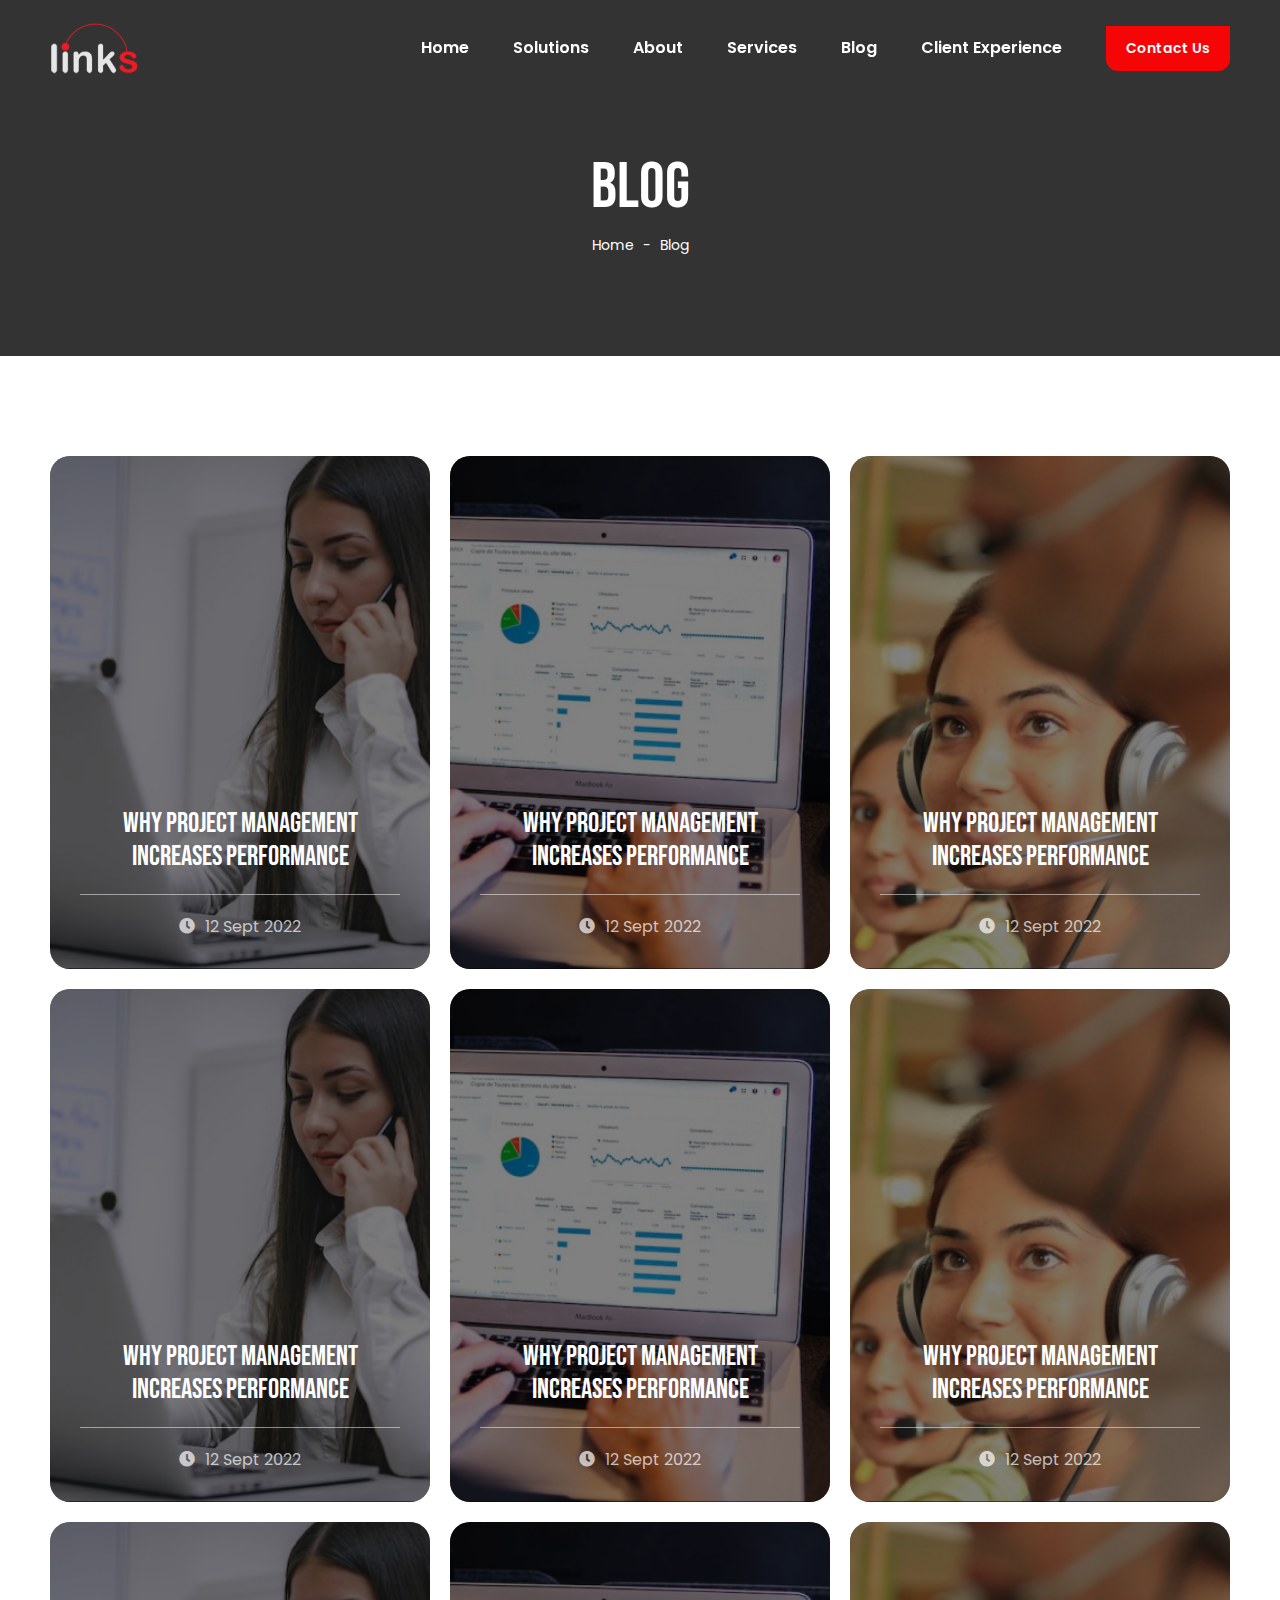
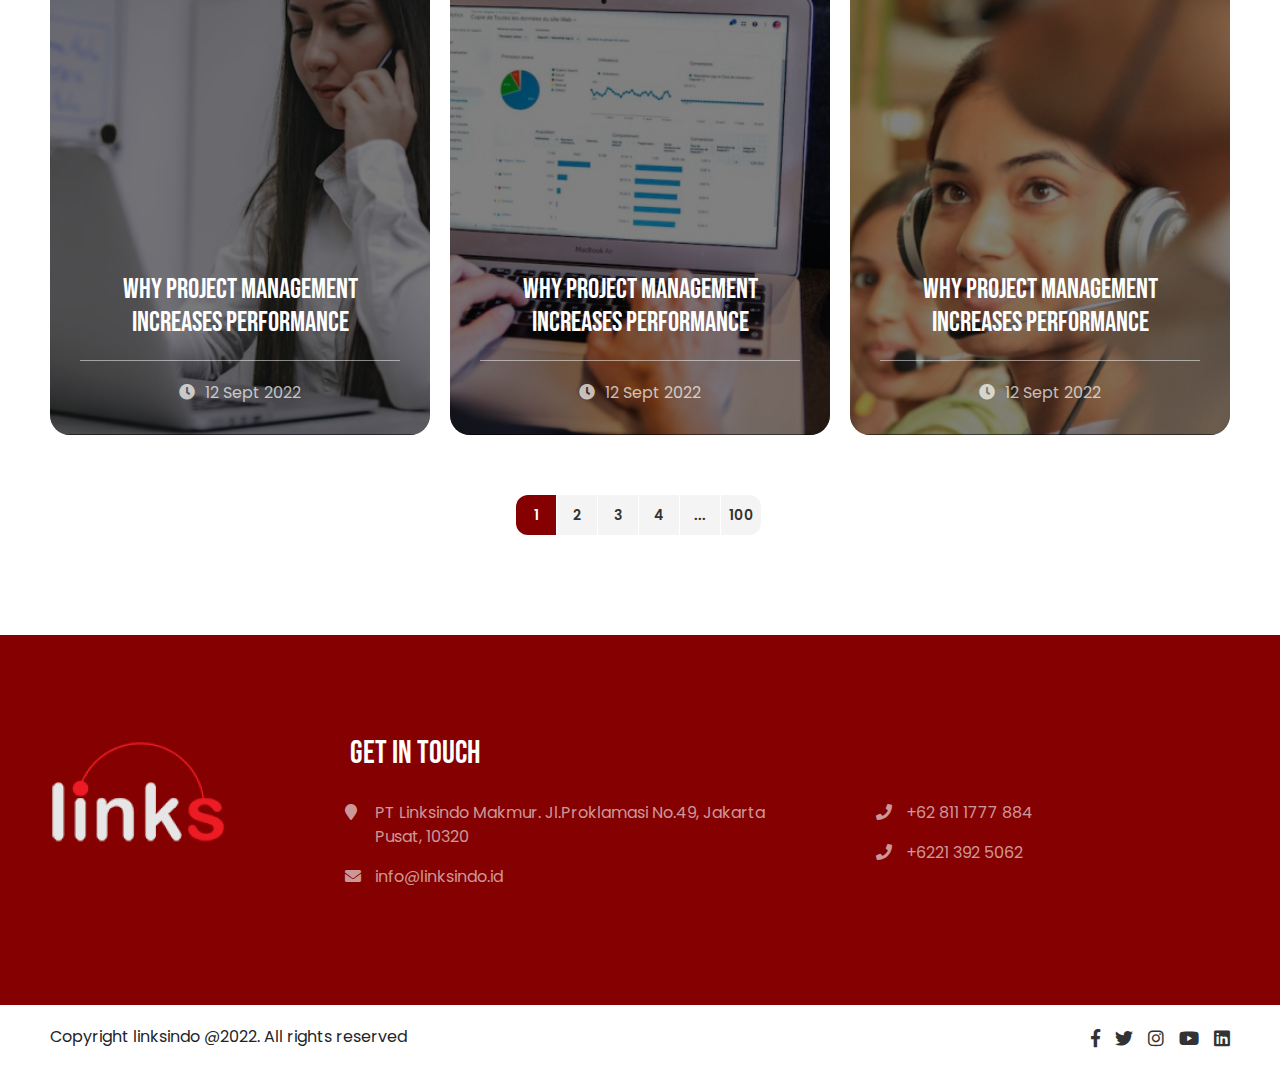
==== blog.html @ 30edac9c "updates" ====
<!DOCTYPE html>
<html lang="en">
<head>
    <meta charset="UTF-8">
    <meta http-equiv="X-UA-Compatible" content="IE=edge">
    <meta name="viewport" content="width=device-width, initial-scale=1.0">
    <title>Document</title>

    <link rel="stylesheet" href="asset/css/normalize.css">
    <link rel="stylesheet" href="asset/css/bootstrap.css">
    <link rel="preconnect" href="https://fonts.googleapis.com">
    <link rel="preconnect" href="https://fonts.gstatic.com" crossorigin>
    <link href="https://fonts.googleapis.com/css2?family=Bebas+Neue&family=Poppins:wght@400;600&display=swap" rel="stylesheet">
    <link rel="stylesheet" href="asset/css/fontawesome-all.css">
    <link rel="stylesheet" href="asset/css/owl.carousel.css">
    <link rel="stylesheet" href="asset/css/main.css">
    
</head>
<body>
    
    <div class="master">

        <header>
            <div class="container">
                <div class="row">
                    <div class="col-md-12">
                        <a href="#" class="logo">
                            <img src="asset/images/logo.png" alt="">
                        </a>
                        <div class="menu">
                            <a href="#home" class="menu-item">Home</a>
                            <a href="#solutions" class="menu-item">Solutions</a>
                            <a href="#about" class="menu-item">About</a>
                            <a href="#services" class="menu-item">Services</a>
                            <a href="#blog" class="menu-item">Blog</a>
                            <a href="#client" class="menu-item">Client Experience</a>
                            <a href="#contact" class="menu-item btn btn-primary">Contact Us</a>
                        </div>
                        <div class="burger for-mobile">
                            <i class="fa fa-bars"></i>
                        </div>
                    </div>
                </div>
            </div>
        </header>

        <section class="page-cover">
            <div class="container">
                <div class="row">
                    <div class="col-md-12">
                        <div class="text text-center">
                            <h2>BLOG</h2>
                            <div class="custom-breadcrumb">
                                <a href="#">Home</a>
                                -
                                <a href="#">Blog</a>
                            </div>
                        </div>
                    </div>
                </div>
            </div>
        </section>

        <section class="blogs">
            <div class="container">
                <div class="row">
                    <div class="col-md-4">
                        <div class="blog-card">
                            <figure class="ratio ratio-135">
                                <a href="#"><img src="asset/images/bank/pic-5.jpg" alt=""></a>
                            </figure>
                            <div class="text">
                                <h3><a href="#">Why project management increases performance</a></h3>
                                <div class="meta-info">
                                    <span><i class="fa fa-clock"></i>12 Sept 2022</span>
                                </div>
                            </div>
                        </div>
                    </div>
                    <div class="col-md-4">
                        <div class="blog-card">
                            <figure class="ratio ratio-135">
                                <a href="#"><img src="asset/images/bank/pic-6.jpg" alt=""></a>
                            </figure>
                            <div class="text">
                                <h3><a href="#">Why project management increases performance</a></h3>
                                <div class="meta-info">
                                    <span><i class="fa fa-clock"></i>12 Sept 2022</span>
                                </div>
                            </div>
                        </div>
                    </div>
                    <div class="col-md-4">
                        <div class="blog-card">
                            <figure class="ratio ratio-135">
                                <a href="#"><img src="asset/images/bank/pic-7.jpg" alt=""></a>
                            </figure>
                            <div class="text">
                                <h3><a href="#">Why project management increases performance</a></h3>
                                <div class="meta-info">
                                    <span><i class="fa fa-clock"></i>12 Sept 2022</span>
                                </div>
                            </div>
                        </div>
                    </div>
                    <div class="col-md-4">
                        <div class="blog-card">
                            <figure class="ratio ratio-135">
                                <a href="#"><img src="asset/images/bank/pic-5.jpg" alt=""></a>
                            </figure>
                            <div class="text">
                                <h3><a href="#">Why project management increases performance</a></h3>
                                <div class="meta-info">
                                    <span><i class="fa fa-clock"></i>12 Sept 2022</span>
                                </div>
                            </div>
                        </div>
                    </div>
                    <div class="col-md-4">
                        <div class="blog-card">
                            <figure class="ratio ratio-135">
                                <a href="#"><img src="asset/images/bank/pic-6.jpg" alt=""></a>
                            </figure>
                            <div class="text">
                                <h3><a href="#">Why project management increases performance</a></h3>
                                <div class="meta-info">
                                    <span><i class="fa fa-clock"></i>12 Sept 2022</span>
                                </div>
                            </div>
                        </div>
                    </div>
                    <div class="col-md-4">
                        <div class="blog-card">
                            <figure class="ratio ratio-135">
                                <a href="#"><img src="asset/images/bank/pic-7.jpg" alt=""></a>
                            </figure>
                            <div class="text">
                                <h3><a href="#">Why project management increases performance</a></h3>
                                <div class="meta-info">
                                    <span><i class="fa fa-clock"></i>12 Sept 2022</span>
                                </div>
                            </div>
                        </div>
                    </div>
                    <div class="col-md-4">
                        <div class="blog-card">
                            <figure class="ratio ratio-135">
                                <a href="#"><img src="asset/images/bank/pic-5.jpg" alt=""></a>
                            </figure>
                            <div class="text">
                                <h3><a href="#">Why project management increases performance</a></h3>
                                <div class="meta-info">
                                    <span><i class="fa fa-clock"></i>12 Sept 2022</span>
                                </div>
                            </div>
                        </div>
                    </div>
                    <div class="col-md-4">
                        <div class="blog-card">
                            <figure class="ratio ratio-135">
                                <a href="#"><img src="asset/images/bank/pic-6.jpg" alt=""></a>
                            </figure>
                            <div class="text">
                                <h3><a href="#">Why project management increases performance</a></h3>
                                <div class="meta-info">
                                    <span><i class="fa fa-clock"></i>12 Sept 2022</span>
                                </div>
                            </div>
                        </div>
                    </div>
                    <div class="col-md-4">
                        <div class="blog-card">
                            <figure class="ratio ratio-135">
                                <a href="#"><img src="asset/images/bank/pic-7.jpg" alt=""></a>
                            </figure>
                            <div class="text">
                                <h3><a href="#">Why project management increases performance</a></h3>
                                <div class="meta-info">
                                    <span><i class="fa fa-clock"></i>12 Sept 2022</span>
                                </div>
                            </div>
                        </div>
                    </div>
                </div>
                <div class="row">
                    <div class="col-md-12 text-center">
                        <div class="custom-pagination">
                            <a href="#" class="active">1</a>
                            <a href="#">2</a>
                            <a href="#">3</a>
                            <a href="#">4</a>
                            <a href="#">...</a>
                            <a href="#">100</a>
                        </div>
                    </div>
                </div>
            </div>
        </section>

        <footer>
            <div class="container">
                <div class="row">
                    <div class="col-md-2">
                        <a href="" class="foot-logo"><img src="asset/images/logo.png" alt=""></a>
                    </div>
                    <div class="col-md-1">
                        <div class="spacer"></div>
                    </div>
                    <div class="col-md-9">
                        <div class="foot-title"><h4>GET IN TOUCH</h4></div>
                        <div class="row">
                            <div class="col-md-6">
                                <p class="info"><i class="fa fa-map-marker"></i> PT Linksindo Makmur. Jl.Proklamasi No.49, Jakarta Pusat, 10320</p>
                                <p class="info"><i class="fa fa-envelope"></i> info@linksindo.id</p>
                            </div>
                            <div class="col-md-1"><div class="spacer"></div></div>
                            <div class="col-md-5">
                                <p class="info"><i class="fa fa-phone"></i> +62 811 1777 884</p>
                                <p class="info"><i class="fa fa-phone"></i> +6221 392 5062</p>
                            </div>
                        </div>
                    </div>
                </div>
            </div>
        </footer>
        <section class="copy">
            <div class="container">
                <div class="row">
                    <div class="col-md-6">
                        <p>Copyright linksindo @2022. All rights reserved</p>
                    </div>
                    <div class="col-md-6">
                        <div class="social-media">
                            <a href="#"><i class="fab fa-facebook-f"></i></a>
                            <a href="#"><i class="fab fa-twitter"></i></a>
                            <a href="#"><i class="fab fa-instagram"></i></a>
                            <a href="#"><i class="fab fa-youtube"></i></a>
                            <a href="#"><i class="fab fa-linkedin"></i></a>
                        </div>
                    </div>
                </div>
            </div>
        </section>
    </div>

    <script src="asset/js/jquery-1.11.0.min.js"></script>
    <script src="asset/js/owl.carousel.min.js"></script>
    <script src="asset/js/main.js"></script>

    <script>
        $(document).ready(function(){
            $(".hero-slider").owlCarousel({
                singleItem: true,
                navigation: true,
                pagination: true
            });
        });
    </script>
</body>
</html>
---- asset/css/main.css ----
/*
font-family: 'Bebas Neue', cursive;
font-family: 'Poppins', sans-serif;
*/
html {
    scroll-behavior: smooth;
}
.master{
    overflow-x: hidden;
}
.master,
header,
section,
footer,
figure,
h1,h2,h3,h4,h5,h6{
    width: 100%;
    float: left;
    position: relative;
}

p{
    width: 100%;
    float: left;
    font-size: 16px;
}

*{
    font-family: 'Poppins', sans-serif;
}
h1,h2,h3,h4,h5,h6,
h1 a,h2 a,h3 a,h4 a,h5 a,h6 a{
    font-family: 'Bebas Neue', cursive;
}

a:hover{
    text-decoration: none;
}

section{
    padding: 100px 0;
}

figure{
    margin-bottom: 0;
}
figure img{
    width: 100%;
}
.ratio{
    width: 100%;
    height: 0;
    position: relative;
}
.ratio-16{
    padding-top: 56.25%;
}
.ratio-1{
    padding-top: 100%;
}
.ratio-75{
    padding-top: 75%;
}
.ratio-135{
    padding-top: 135%;
}
.ratio img,
.ratio iframe{
    position: absolute;
    top: 0;
    left: 0;
    width: 100%;
    height: 100%;
    object-fit: cover;
}

.section-title{
    width: 100%;
    float: left;
    margin-bottom: 30px;
    position: relative;
}
.section-title h3{
    font-size: 64px;
    color: #F50506;
    line-height: 100%;
}
.section-title p{
    color: rgba(0,0,0,0.6);
    margin-bottom: 0;
}
.section-title a{
    position: absolute;
    top: 10px;
    right: 0;
}

.btn{
    min-width: 120px;
    padding: 12px 30px;
    font-size: 14px;
    border-radius: 0 0 12px 12px;
    -moz-border-radius: 0 0 12px 12px;
    -webkit-border-radius: 0 0 12px 12px;
    border: none;
}
.btn-primary{
    background: #F50506;
    color: #fff;
}
.btn-primary:hover,
.btn-primary.active{
    background: #840001 !important;
    color: #fff;
}
.btn-secondary{
    background: #FFD7D7;
    color: #F50506;
}


.for-mobile{
    display: none;
}

header{
    position: fixed;
    top: 0;
    left: 0;
    z-index: 9;
    padding: 20px 0;
    transition: all ease-out 0.3s;
    -moz-transition: all ease-out 0.3s;
    -webkit-transition: all ease-out 0.3s;
}
header.scrolled{
    background: #2f2f2f;
    padding: 10px;
    border-bottom: 1px solid rgba(255,255,255,0.3);
}
header .logo{
    width: 88px;
    height: 60px;
    float: left;
}
header .logo img{
    width: 100%;
    height: 100%;
    object-fit: contain;
}
.menu{
    width: calc(100% - 88px);
    float: left;
    text-align: right;
    margin-top: 4px;
}
.menu .menu-item{
    display: inline-block;
    padding: 12px 20px;
    font-weight: 600;
    color: #fff;
    transition: all ease-out 0.3s;
    -moz-transition: all ease-out 0.3s;
    -webkit-transition: all ease-out 0.3s;
    position: relative;
}
.menu .menu-item:hover{
    color: #F50506;
}
.menu .menu-item.btn-primary{
    margin-left: 20px;
}
.menu .menu-item::before{
    content: "";
    width: 0;
    height: 3px;
    position: absolute;
    bottom: -17px;
    left: 50%;
    transform: translateX(-50%);
    -moz-transform: translateX(-50%);
    -webkit-transform: translateX(-50%);
    background: rgba(245,5,6,0);
    transition: all ease-out 0.3s;
    -moz-transition: all ease-out 0.3s;
    -webkit-transition: all ease-out 0.3s;
}
.menu .menu-item.active::before{
    background: rgba(245,5,6,1);
    width: calc(100% - 40px);
}

.hero{
    padding: 0;
}
.hero .item{
    background: #000;
    height: 688px;
    position: relative;
}
.hero .item figure{
    position: absolute;
    top: 0;
    left: 0;
}
.hero .item .container{
    height: 688px;
}
.hero .item img{
    opacity: 0.5;
    width: 100%;
    height: 100%;
    object-fit: cover;
}
.hero .post{
    margin-top: 200px;
}
.hero .post h2{
    font-size: 100px;
    color: #fff;
    line-height: 100%;
}
.hero .post p{
    color: #fff;
    margin-bottom: 30px;
}

#solutions .card-holder{
    width: 100%;
    height: 462px;
    position: relative;
}
#solutions .card{
    background: #f2f2f2;
    border-radius: 20px;
    -moz-border-radius: 20px;
    -webkit-border-radius: 20px;
    overflow: hidden;
    border: none;
    height: 100%;
    transition: all ease-out 0.3s;
    -moz-transition: all ease-out 0.3s;
    -webkit-transition: all ease-out 0.3s;
}
#solutions .card figure{
    transition: all ease-out 0.3s;
    -moz-transition: all ease-out 0.3s;
    -webkit-transition: all ease-out 0.3s;
}
#solutions .card .text{
    width: 100%;
    float: left;
    padding: 30px;
}
#solutions .card .text h3{
    font-size: 32px;
    margin-bottom: 15px;
}
#solutions .card .text h3 a{
    color: #333;
}
#solutions .card .text p{
    margin-bottom: 0;
    color: rgba(0,0,0,0.6);
    overflow: hidden;
    height: auto;
    max-height: 64px;
    line-height: 200%;
    transition: all ease-out 0.3s;
    -moz-transition: all ease-out 0.3s;
    -webkit-transition: all ease-out 0.3s;
}
#solutions::before{
    content: "";
    width: 100%;
    height: 385px;
    position: absolute;
    left: 0;
    bottom: 0;
    background: url(../images/bg-solutions.jpg) no-repeat center fixed;
    background-size: cover;
    z-index: -1;
}
#solutions .card:hover{
    padding-top: 40px;
    background: #fff;
    box-shadow: 0 8px 64px rgba(0,0,0,0.2);
    -moz-box-shadow: 0 8px 64px rgba(0,0,0,0.2);
    -webkit-box-shadow: 0 8px 64px rgba(0,0,0,0.2);
}
#solutions .card:hover .text p{
    max-height: 300px;
}
#solutions .card:hover figure.ratio{
    padding-top: 0;
    transform: translateY(50px);
    -moz-transform: translateY(50px);
    -webkit-transform: translateY(50px);
}

#about p{
    line-height: 200%;
}
#about .section-title{
    margin-bottom: 0;
}

#services{
    background: url(../images/bg-services.jpg) no-repeat center fixed;
    background-size: cover;
}
#services .card-holder{
    width: 100%;
    float: left;
    height: 320px;
    position: relative;
}
#services .card{
    padding: 30px;
    height: 320px;
    border-radius: 20px;
    -moz-border-radius: 20px;
    -webkit-border-radius: 20px;
    background: rgba(255,255,255,0.18);
    border-color: rgba(255,255,255,0.23);
    position: absolute;
    top: 50%;
    left: 0;
    transform: translateY(-50%);
    -moz-transform: translateY(-50%);
    -webkit-transform: translateY(-50%);
    transition: all ease-out 0.3s;
    -moz-transition: all ease-out 0.3s;
    -webkit-transition: all ease-out 0.3s;
}
#services .card .ico{
    margin-bottom: 30px;
    height: 80px;
    transition: all ease-out 0.3s;
    -moz-transition: all ease-out 0.3s;
    -webkit-transition: all ease-out 0.3s;
}
#services .card h4{
    font-size: 24px;
    color: #fff;
    margin-bottom: 20px;
}
#services .card p{
    color: rgba(255,255,255,0.6);
    font-size: 14px;
    overflow: hidden;
    max-height: 65px;
    margin-bottom: 0;
    transition: all ease-out 0.3s;
    -moz-transition: all ease-out 0.3s;
    -webkit-transition: all ease-out 0.3s;
}
#services .section-title{
    margin-bottom: 0;
}
#services .card:hover{
    height: 400px;
}
#services .card:hover .ico{
    height: 0;
    overflow: hidden;
    margin-bottom: 0;
}
#services .card:hover .text p{
    max-height: 250px;
    overflow-y: auto;
    text-align: left;
}

.blog-card{
    border-radius: 20px;
    -moz-border-radius: 20px;
    -webkit-border-radius: 20px;
    overflow: hidden;
    position: relative;
    background: #000;
}
.blog-card img{
    opacity: 50%;
    transition: all ease-out 0.3s;
    -moz-transition: all ease-out 0.3s;
    -webkit-transition: all ease-out 0.3s;
    top: 50%;
    left: 50%;
    transform: translate(-50%,-50%);
    -moz-transform: translate(-50%,-50%);
    -webkit-transform: translate(-50%,-50%);
}
.blog-card .text{
    position: absolute;
    left: 0;
    bottom: 0;
    padding: 30px;
    text-align: center;
}
.blog-card .text a{
    color: #fff;
}
.blog-card .text h3{
    padding-bottom: 20px;
    border-bottom: 1px solid rgba(255,255,255,0.5);
    margin-bottom: 20px;
}
.blog-card .text .meta-info span{
    color: rgba(255,255,255,0.7);
}
.blog-card .text .meta-info span i{
    margin-right: 10px;
}
.blog-card:hover img{
    width: 110%;
    height: 110%;
}

#client{
    background: #f4f4f4;
}

#wgroup .logo-group{
    width: 100%;
    float: left;
    text-align: right;
}
#wgroup .logo-group img{
    margin-left: 30px;
}

#contact{
    background: url(../images/bg-contact.jpg) no-repeat center fixed;
    background-size: cover;
    padding-bottom: 0;
}
#contact .section-title p{
    color: rgba(255,255,255,0.6);
}
form.contact{
    width: 100%;
    float: left;
}
form.contact .inp-group{
    width: 100%;
    float: left;
    margin-bottom: 20px;
}
form.contact .inp-group input,
form.contact .inp-group textarea{
    padding: 10px 20px;
    width: 100%;
    float: left;
    background: #2f2f2f;
    border: 1px solid rgba(255,255,255,0.3);
    border-radius: 0 0 10px 10px;
    -moz-border-radius: 0 0 10px 10px;
    -webkit-border-radius: 0 0 10px 10px;
    color: #fff;
}
form.contact .inp-group input{
    height: 52px;
}
form.contact .inp-group input:focus,
form.contact .inp-group textarea:focus{
    outline: none;
}

footer{
    padding: 100px 0;
    background: #840001;
}
.foot-title{
    width: 100%;
    float: left;
    margin-bottom: 20px;
}
.foot-title h4{
    font-size: 32px;
    color: #fff;
}
footer p.info{
    padding-left: 30px;
    position: relative;
    color: rgba(255,255,255,0.6);
}
footer p.info i{
    position: absolute;
    left: 0;
    top: 3px;
} 

section.copy{
    padding: 20px 0;
}
section.copy p{
    margin-bottom: 0;
}
.social-media{
    text-align: right;
    font-size: 18px;
}
.social-media a{
    margin-left: 10px;
    color: #333;
}
.social-media a:hover{
    color: #840001;
}

.hero-slider .owl-prev,
.hero-slider .owl-next{
    width: 40px;
    height: 40px;
    position: absolute;
    top: calc(50% - 20px);
    opacity: 0.5;
    text-indent: -200px;
    overflow: hidden;
}
.hero-slider .owl-prev:hover,
.hero-slider .owl-next:hover{
    opacity: 1;
}
.hero-slider .owl-prev{
    left: 20px;
    background: url(../images/left.png) no-repeat center;
}
.hero-slider .owl-next{
    right: 20px;
    background: url(../images/right.png) no-repeat center;
}

.burger{
    width: 40px;
    height: 40px;
    text-align: center;
    font-size: 24px;
    float: right;
    color: #fff;
    z-index: 8;
    margin-top: 13px;
    cursor: pointer;
}

/*BLOG*/
.page-cover{
    padding-top: 150px;
    background: #333;
}
.page-cover h2{
    color: #fff;
    font-size: 64px;
}
.page-cover .meta-info{
    font-size: 14px;
    color: #fff;
    margin-bottom: 20px;
}
.page-cover .meta-info i{
    margin-right: 5px;
    font-size: 12px;
    transform: translateY(-1px);
}
.custom-breadcrumb{
    width: 100%;
    float: left;
    font-size: 14px;
    color: #fff;
}
.custom-breadcrumb a{
    margin: 0 5px;
    color: #fff;
}

.blogs .blog-card{
    margin-bottom: 20px;
}
.custom-pagination{
    width: 100%;
    float: left;
    margin-top: 40px;
}
.custom-pagination a{
    display: inline-block;
    width: 40px;
    height: 40px;
    background: #f4f4f4;
    padding-top: 10px;
    text-align: center;
    color: #333;
    font-size: 14px;
    font-weight: 600;
    margin-left: -3px;
}
.custom-pagination a:first-child{
    border-radius: 12px 0 0 12px;
    -moz-border-radius: 12px 0 0 12px;
    -webkit-border-radius: 12px 0 0 12px;
}
.custom-pagination a:last-child{
    border-radius: 0 12px 12px 0;
    -moz-border-radius: 0 12px 12px 0;
    -webkit-border-radius: 0 12px 12px 0;
}
.custom-pagination a.active{
    color: #fff;
    background: #840001;
}

.article{
    width: 100%;
    float: left;
}
.article p,
.article li{
    font-size: 16px;
    line-height: 200%;
    color: #555;
}
.article h3{
    font-size: 32px;
    margin-bottom: 10px;
}
.article blockquote{
    width: 100%;
    float: left;
    padding: 30px;
    background: #f4f4f4;
    line-height: 200%;
    font-size: 18px;
    font-weight: 700;
    border-left: 5px solid #840001;
}
.article blockquote span{
    width: 100%;
    float: left;
    font-size: 14px;
    margin-top: 20px;
    position: relative;
    padding-top: 8px;
}
.article blockquote span::before{
    width: 30px;
    height: 3px;
    background: #840001;
    content: "";
    position: absolute;
    top: 0;
    left: 0;
}

.share-box{
    width: 100%;
    float: left;
    padding: 10px 20px;
    background: #f4f4f4;
}
.share-box h5{
    float: left;
    width: 30%;
    padding-top: 4px;
    margin-bottom: 0;
}
.share-box .socmed-group{
    float: right;
    width: 70%;
    text-align: right;
}
.share-box .socmed-group a{
    color: #333;
    font-size: 18px;
    width: 30px;
    text-align: center;
    display: inline-block;
    padding-top: 3px;
}
.bg-grey{
    background: #f4f4f4;
}

@media only screen and (max-width:1024px){
    .for-mobile{
        display: block;
    }
    .for-desktop{
        display: none;
    }

    .menu{
        position: fixed;
        top: 90px;
        right: -240px;
        z-index: 5;
        background: #001C4E;
        width: 240px;
        height: calc(100vh - 90px);
        transition: all ease-out 0.3s;
        -moz-transition: all ease-out 0.3s;
        -webkit-transition: all ease-out 0.3s;
        padding-top: 30px;
        padding-bottom: 30px;
        overflow-y: auto;
    }
    .menu.show{
        right: 0;
    }
    header.scrolled .menu{
        top: 70px;
        height: calc(100vh - 70px);
    }
    .menu .menu-item{
        width: 100%;
        color: #fff;
        float: left;
        margin-bottom: 10px;
    }
    .menu .menu-item::before{
        bottom: -6px;
        transform: translateX(0);
        left: auto;
        right: 20px;
    }
    .menu .menu-item.active::before{
        width: 30px;
    }
    .menu .menu-item.btn-primary{
        margin-left: 20px;
        width: calc(100% - 40px);
    }
    .menu .menu-item.btn-primary::before{
        display: none;
    }

    .hero .item,
    .hero .item .container,
    .hero .item figure{
        height: 500px;
    }
    .hero .post h2{
        font-size: 52px;
    }
    .hero .item img{
        width: 100%;
        height: 100%;
        object-fit: cover;
    }

    section{
        padding: 60px 0;
    }
    p{
        font-size: 14px;
    }
    .section-title h3{
        font-size: 52px;
    }

    #solutions .card{
        margin-bottom: 15px;
    }

    #services .card{
        min-height: 0;
        margin-bottom: 15px;
    }
    #services .card .text p{
        margin-bottom: 0;
    }

    .blog-card{
        margin-bottom: 15px;
    }
    footer{
        padding: 60px 15px;
    }

}

@media only screen and (max-width:768px){
    .col-xs-6{
        width: 50%;
    }
    #wgroup .logo-group{
        margin-top: 30px;
    }
    #wgroup .logo-group img{
        width: 50%;
        height: 60px;
        object-fit: contain;
        margin: 10px 0;
        float: left;
    }
    .copy p{
        text-align: center;
    }
    .social-media{
        text-align: center;
        margin-top: 20px;
    }

    #services .card-holder{
        height: auto;
    }
    #services .card-holder .card{
        position: relative;
        top: auto;
        left: auto;
        transform: translateY(0);
        -moz-transform: translateY(0);
        -webkit-transform: translateY(0);
    }
    #services .card-holder .card:hover{
        height: auto;
    }
    #services .card-holder .card:hover p{
        max-height: none;
        overflow-y: visible;
    }
}
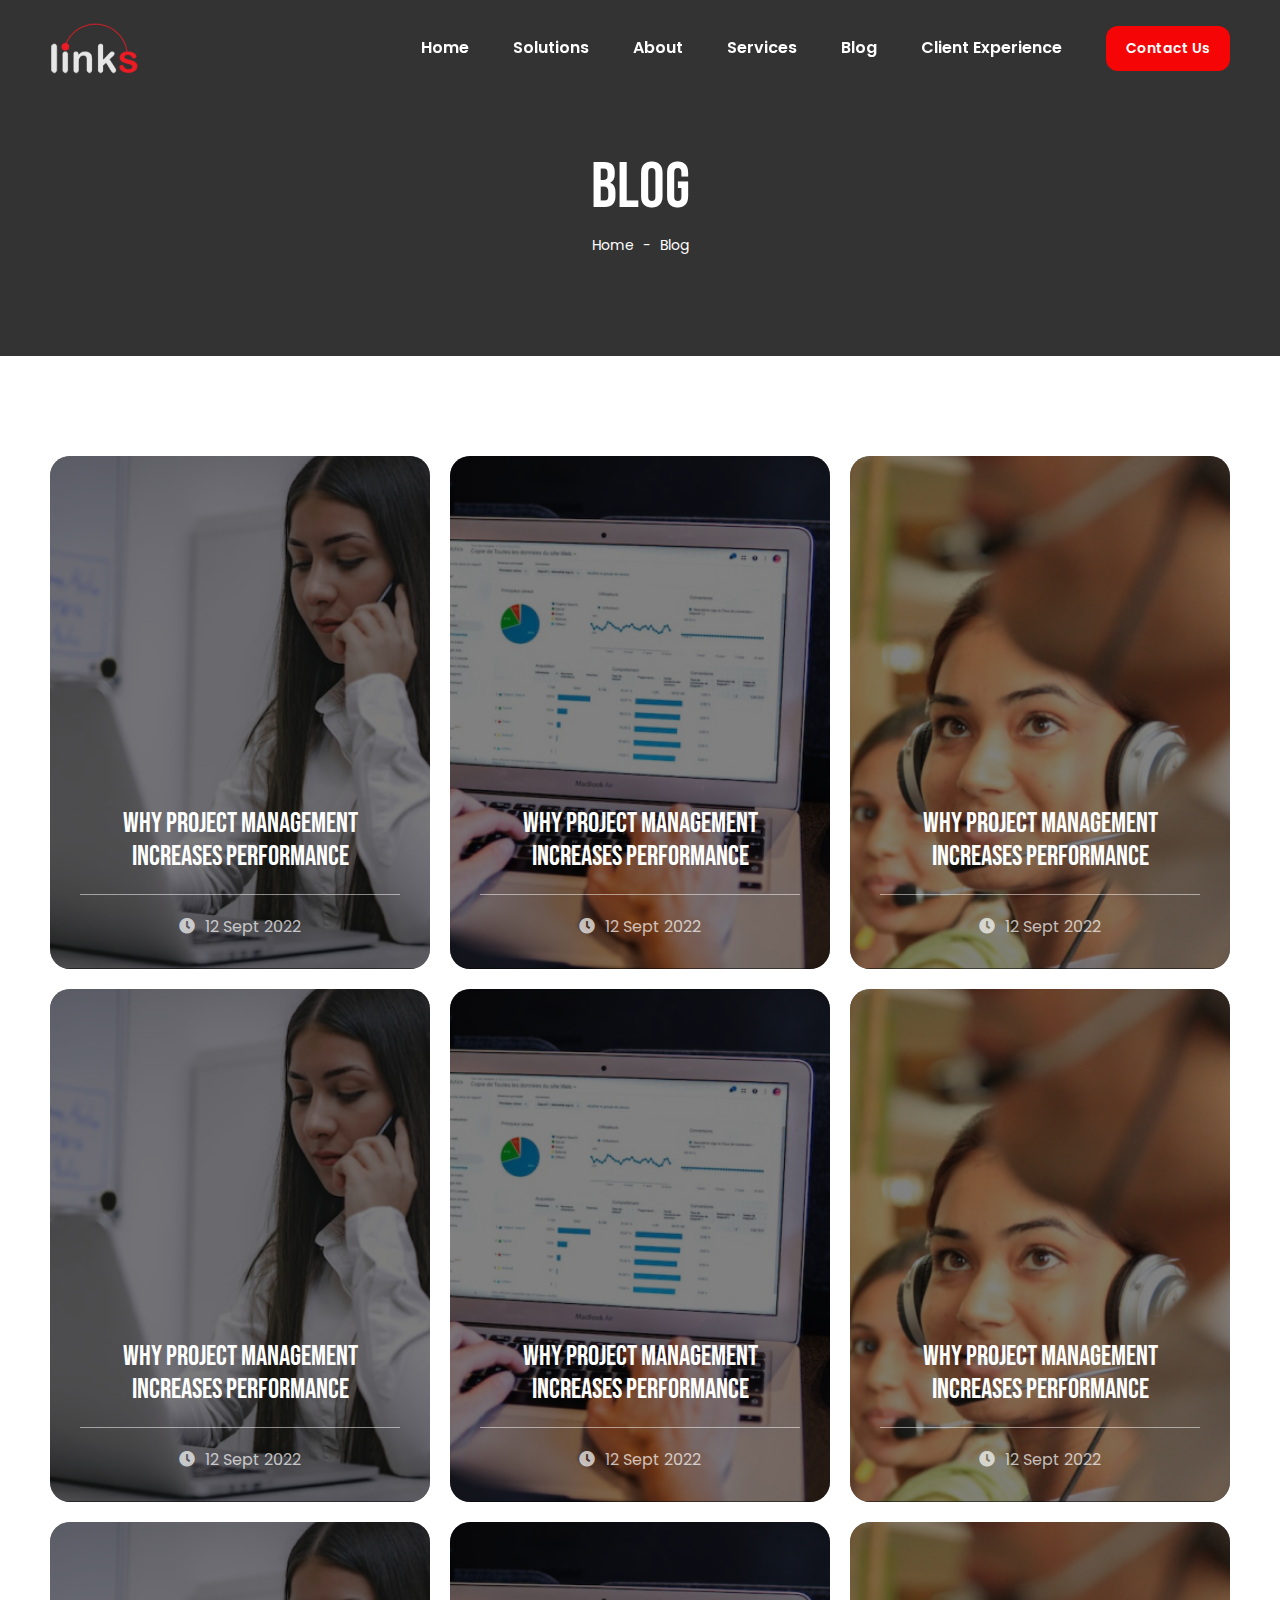
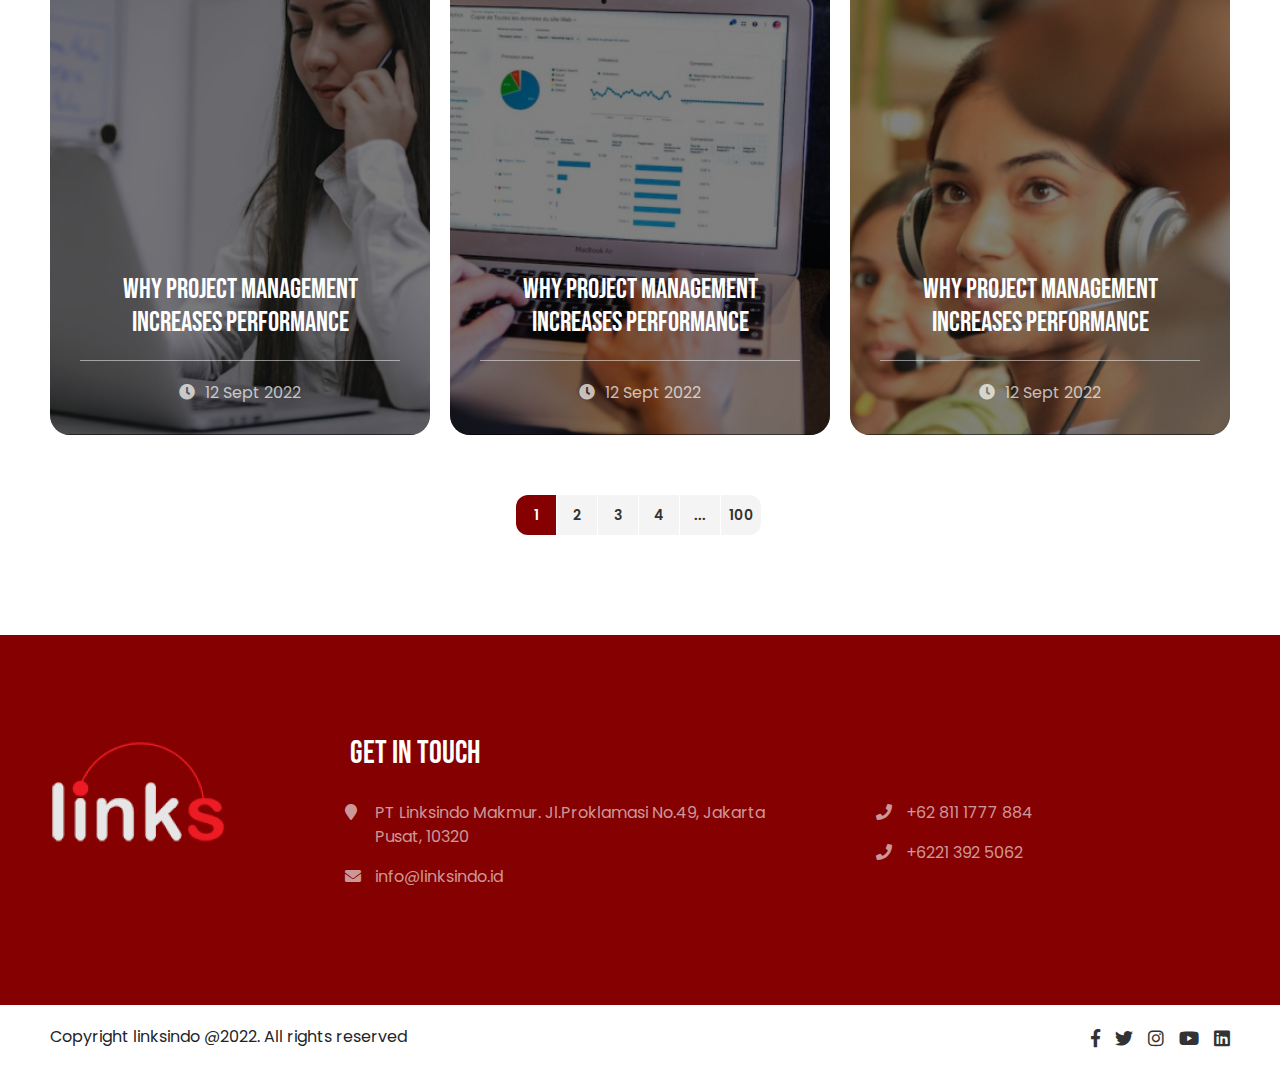
==== commit 0226b59b: "updates" ====
--- a/blog.html
+++ b/blog.html
@@ -24,7 +24,7 @@
             <div class="container">
                 <div class="row">
                     <div class="col-md-12">
-                        <a href="#" class="logo">
+                        <a href="index.html" class="logo">
                             <img src="asset/images/logo.png" alt="">
                         </a>
                         <div class="menu">
@@ -51,7 +51,7 @@
                         <div class="text text-center">
                             <h2>BLOG</h2>
                             <div class="custom-breadcrumb">
-                                <a href="#">Home</a>
+                                <a href="index.html">Home</a>
                                 -
                                 <a href="#">Blog</a>
                             </div>
@@ -67,114 +67,114 @@
                     <div class="col-md-4">
                         <div class="blog-card">
                             <figure class="ratio ratio-135">
-                                <a href="#"><img src="asset/images/bank/pic-5.jpg" alt=""></a>
-                            </figure>
-                            <div class="text">
-                                <h3><a href="#">Why project management increases performance</a></h3>
-                                <div class="meta-info">
-                                    <span><i class="fa fa-clock"></i>12 Sept 2022</span>
-                                </div>
-                            </div>
-                        </div>
-                    </div>
-                    <div class="col-md-4">
-                        <div class="blog-card">
-                            <figure class="ratio ratio-135">
-                                <a href="#"><img src="asset/images/bank/pic-6.jpg" alt=""></a>
-                            </figure>
-                            <div class="text">
-                                <h3><a href="#">Why project management increases performance</a></h3>
-                                <div class="meta-info">
-                                    <span><i class="fa fa-clock"></i>12 Sept 2022</span>
-                                </div>
-                            </div>
-                        </div>
-                    </div>
-                    <div class="col-md-4">
-                        <div class="blog-card">
-                            <figure class="ratio ratio-135">
-                                <a href="#"><img src="asset/images/bank/pic-7.jpg" alt=""></a>
-                            </figure>
-                            <div class="text">
-                                <h3><a href="#">Why project management increases performance</a></h3>
-                                <div class="meta-info">
-                                    <span><i class="fa fa-clock"></i>12 Sept 2022</span>
-                                </div>
-                            </div>
-                        </div>
-                    </div>
-                    <div class="col-md-4">
-                        <div class="blog-card">
-                            <figure class="ratio ratio-135">
-                                <a href="#"><img src="asset/images/bank/pic-5.jpg" alt=""></a>
-                            </figure>
-                            <div class="text">
-                                <h3><a href="#">Why project management increases performance</a></h3>
-                                <div class="meta-info">
-                                    <span><i class="fa fa-clock"></i>12 Sept 2022</span>
-                                </div>
-                            </div>
-                        </div>
-                    </div>
-                    <div class="col-md-4">
-                        <div class="blog-card">
-                            <figure class="ratio ratio-135">
-                                <a href="#"><img src="asset/images/bank/pic-6.jpg" alt=""></a>
-                            </figure>
-                            <div class="text">
-                                <h3><a href="#">Why project management increases performance</a></h3>
-                                <div class="meta-info">
-                                    <span><i class="fa fa-clock"></i>12 Sept 2022</span>
-                                </div>
-                            </div>
-                        </div>
-                    </div>
-                    <div class="col-md-4">
-                        <div class="blog-card">
-                            <figure class="ratio ratio-135">
-                                <a href="#"><img src="asset/images/bank/pic-7.jpg" alt=""></a>
-                            </figure>
-                            <div class="text">
-                                <h3><a href="#">Why project management increases performance</a></h3>
-                                <div class="meta-info">
-                                    <span><i class="fa fa-clock"></i>12 Sept 2022</span>
-                                </div>
-                            </div>
-                        </div>
-                    </div>
-                    <div class="col-md-4">
-                        <div class="blog-card">
-                            <figure class="ratio ratio-135">
-                                <a href="#"><img src="asset/images/bank/pic-5.jpg" alt=""></a>
-                            </figure>
-                            <div class="text">
-                                <h3><a href="#">Why project management increases performance</a></h3>
-                                <div class="meta-info">
-                                    <span><i class="fa fa-clock"></i>12 Sept 2022</span>
-                                </div>
-                            </div>
-                        </div>
-                    </div>
-                    <div class="col-md-4">
-                        <div class="blog-card">
-                            <figure class="ratio ratio-135">
-                                <a href="#"><img src="asset/images/bank/pic-6.jpg" alt=""></a>
-                            </figure>
-                            <div class="text">
-                                <h3><a href="#">Why project management increases performance</a></h3>
-                                <div class="meta-info">
-                                    <span><i class="fa fa-clock"></i>12 Sept 2022</span>
-                                </div>
-                            </div>
-                        </div>
-                    </div>
-                    <div class="col-md-4">
-                        <div class="blog-card">
-                            <figure class="ratio ratio-135">
-                                <a href="#"><img src="asset/images/bank/pic-7.jpg" alt=""></a>
-                            </figure>
-                            <div class="text">
-                                <h3><a href="#">Why project management increases performance</a></h3>
+                                <a href="detail.html"><img src="asset/images/bank/pic-5.jpg" alt=""></a>
+                            </figure>
+                            <div class="text">
+                                <h3><a href="detail.html">Why project management increases performance</a></h3>
+                                <div class="meta-info">
+                                    <span><i class="fa fa-clock"></i>12 Sept 2022</span>
+                                </div>
+                            </div>
+                        </div>
+                    </div>
+                    <div class="col-md-4">
+                        <div class="blog-card">
+                            <figure class="ratio ratio-135">
+                                <a href="detail.html"><img src="asset/images/bank/pic-6.jpg" alt=""></a>
+                            </figure>
+                            <div class="text">
+                                <h3><a href="detail.html">Why project management increases performance</a></h3>
+                                <div class="meta-info">
+                                    <span><i class="fa fa-clock"></i>12 Sept 2022</span>
+                                </div>
+                            </div>
+                        </div>
+                    </div>
+                    <div class="col-md-4">
+                        <div class="blog-card">
+                            <figure class="ratio ratio-135">
+                                <a href="detail.html"><img src="asset/images/bank/pic-7.jpg" alt=""></a>
+                            </figure>
+                            <div class="text">
+                                <h3><a href="detail.html">Why project management increases performance</a></h3>
+                                <div class="meta-info">
+                                    <span><i class="fa fa-clock"></i>12 Sept 2022</span>
+                                </div>
+                            </div>
+                        </div>
+                    </div>
+                    <div class="col-md-4">
+                        <div class="blog-card">
+                            <figure class="ratio ratio-135">
+                                <a href="detail.html"><img src="asset/images/bank/pic-5.jpg" alt=""></a>
+                            </figure>
+                            <div class="text">
+                                <h3><a href="detail.html">Why project management increases performance</a></h3>
+                                <div class="meta-info">
+                                    <span><i class="fa fa-clock"></i>12 Sept 2022</span>
+                                </div>
+                            </div>
+                        </div>
+                    </div>
+                    <div class="col-md-4">
+                        <div class="blog-card">
+                            <figure class="ratio ratio-135">
+                                <a href="detail.html"><img src="asset/images/bank/pic-6.jpg" alt=""></a>
+                            </figure>
+                            <div class="text">
+                                <h3><a href="detail.html">Why project management increases performance</a></h3>
+                                <div class="meta-info">
+                                    <span><i class="fa fa-clock"></i>12 Sept 2022</span>
+                                </div>
+                            </div>
+                        </div>
+                    </div>
+                    <div class="col-md-4">
+                        <div class="blog-card">
+                            <figure class="ratio ratio-135">
+                                <a href="detail.html"><img src="asset/images/bank/pic-7.jpg" alt=""></a>
+                            </figure>
+                            <div class="text">
+                                <h3><a href="detail.html">Why project management increases performance</a></h3>
+                                <div class="meta-info">
+                                    <span><i class="fa fa-clock"></i>12 Sept 2022</span>
+                                </div>
+                            </div>
+                        </div>
+                    </div>
+                    <div class="col-md-4">
+                        <div class="blog-card">
+                            <figure class="ratio ratio-135">
+                                <a href="detail.html"><img src="asset/images/bank/pic-5.jpg" alt=""></a>
+                            </figure>
+                            <div class="text">
+                                <h3><a href="detail.html">Why project management increases performance</a></h3>
+                                <div class="meta-info">
+                                    <span><i class="fa fa-clock"></i>12 Sept 2022</span>
+                                </div>
+                            </div>
+                        </div>
+                    </div>
+                    <div class="col-md-4">
+                        <div class="blog-card">
+                            <figure class="ratio ratio-135">
+                                <a href="detail.html"><img src="asset/images/bank/pic-6.jpg" alt=""></a>
+                            </figure>
+                            <div class="text">
+                                <h3><a href="detail.html">Why project management increases performance</a></h3>
+                                <div class="meta-info">
+                                    <span><i class="fa fa-clock"></i>12 Sept 2022</span>
+                                </div>
+                            </div>
+                        </div>
+                    </div>
+                    <div class="col-md-4">
+                        <div class="blog-card">
+                            <figure class="ratio ratio-135">
+                                <a href="detail.html"><img src="asset/images/bank/pic-7.jpg" alt=""></a>
+                            </figure>
+                            <div class="text">
+                                <h3><a href="detail.html">Why project management increases performance</a></h3>
                                 <div class="meta-info">
                                     <span><i class="fa fa-clock"></i>12 Sept 2022</span>
                                 </div>
@@ -201,7 +201,7 @@
             <div class="container">
                 <div class="row">
                     <div class="col-md-2">
-                        <a href="" class="foot-logo"><img src="asset/images/logo.png" alt=""></a>
+                        <a href="index.html" class="foot-logo"><img src="asset/images/logo.png" alt=""></a>
                     </div>
                     <div class="col-md-1">
                         <div class="spacer"></div>
--- a/asset/css/main.css
+++ b/asset/css/main.css
@@ -99,9 +99,9 @@
     min-width: 120px;
     padding: 12px 30px;
     font-size: 14px;
-    border-radius: 0 0 12px 12px;
-    -moz-border-radius: 0 0 12px 12px;
-    -webkit-border-radius: 0 0 12px 12px;
+    border-radius: 12px;
+    -moz-border-radius: 12px;
+    -webkit-border-radius: 12px;
     border: none;
 }
 .btn-primary{
@@ -678,6 +678,9 @@
 }
 .bg-grey{
     background: #f4f4f4;
+}
+.foot-logo{
+    display: block;
 }
 
 @media only screen and (max-width:1024px){
@@ -775,7 +778,12 @@
     footer{
         padding: 60px 15px;
     }
-
+    .foot-logo{
+        margin-bottom: 60px;
+    }
+    .page-cover h2{
+        font-size: 32px;
+    }
 }
 
 @media only screen and (max-width:768px){
